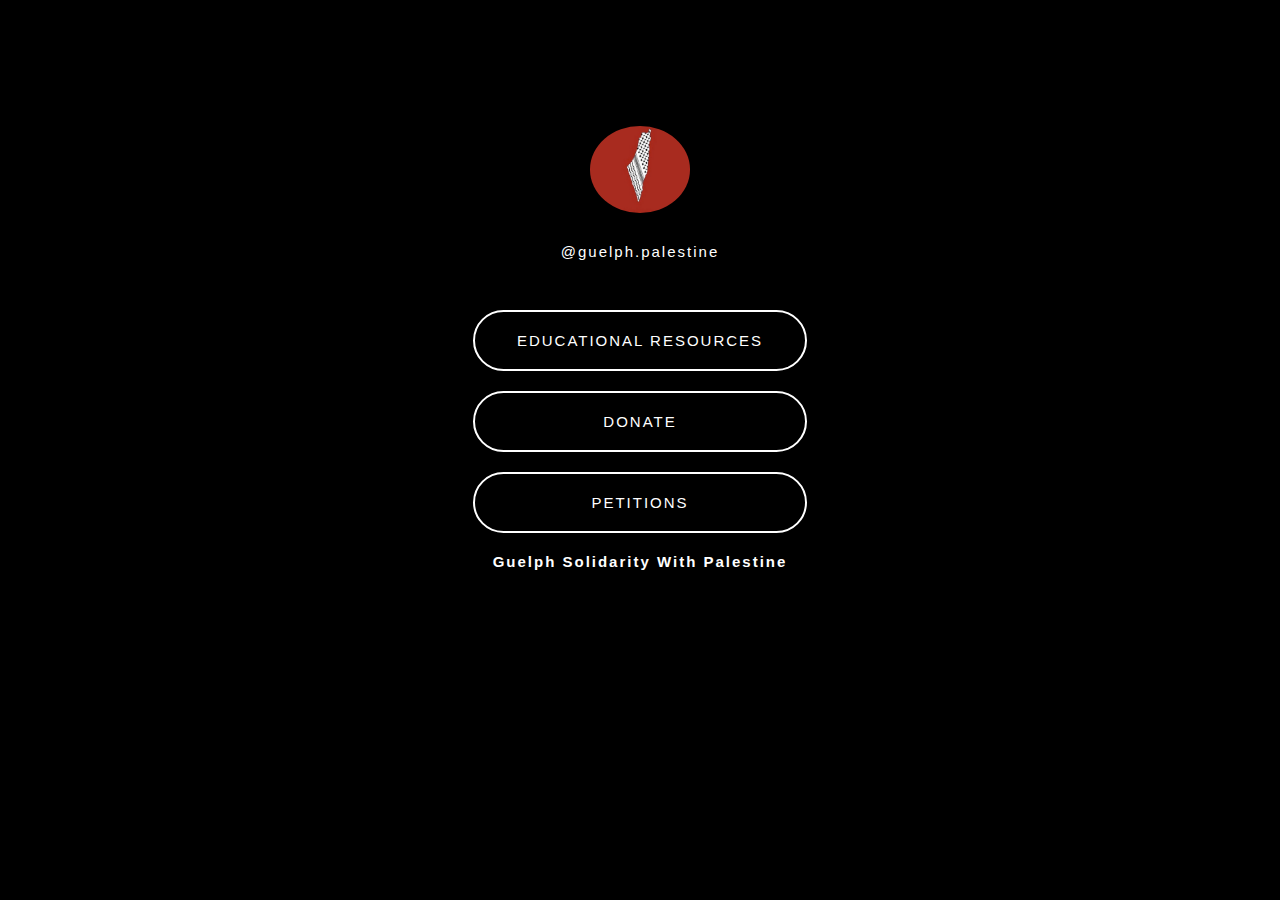
==== index.html @ f856da85 "added link folder" ====
<html lang="en">
<head>
    <meta charset="UTF-8">
    <meta http-equiv="X-UA-Compatible" content="IE=edge">
    <meta name="viewport" content="width=device-width, initial-scale=1.0">
    <link rel="stylesheet" href="styles.css">
    <title>Guelph Solidarity With Palestine</title>
</head>
<body>
    
    <!-- Profile Pic -->
    <img src="assets/profile.png" alt="" class="profile-picture">

    <!-- Profile Name -->

    <div class="profile-name">@guelph.palestine</div>

    <!-- Links -->
    <a href="https://guelphpalestine.github.io/links/resourse.html" class="links">EDUCATIONAL RESOURCES</a>
    <a href="#" class="links">DONATE</a>
    <a href="#" class="links">PETITIONS</a>
    

    <!-- Logo -->
    <div class="bottom-text">Guelph Solidarity With Palestine</div>
</body>
</html>
---- styles.css ----
body {
    background: black;
    color: white;
    font-family: 'Open Sans', sans-serif;
    font-size: 15px;
    letter-spacing: 2px;
}

img {
    border-radius: 50%;

}

.profile-picture {
    display: block;
    margin-left: auto;
    margin-right: auto;
    margin-top: 10%;
    height: auto;
    max-width: 100px;
}

.profile-name {
    text-align: center;
    padding: 30px;
}

.links {
    text-align: center;
    margin-top: 20px;
    padding: 20px;
    border: 1px solid white;
    border-width: 2px;
    border-radius: 40px;
    width: 290px;
    display: block;
    margin-left: auto;
    margin-right: auto;
}

a {
    text-decoration: none;
    color: white;
    transition: color 1s;
}

.bottom-text {
    text-align: center;
    margin-right: auto;
    font-size: 15px;
    font-weight: bold;
    padding: 20px;
}

a:hover {
    color: black;
    background: white;
}
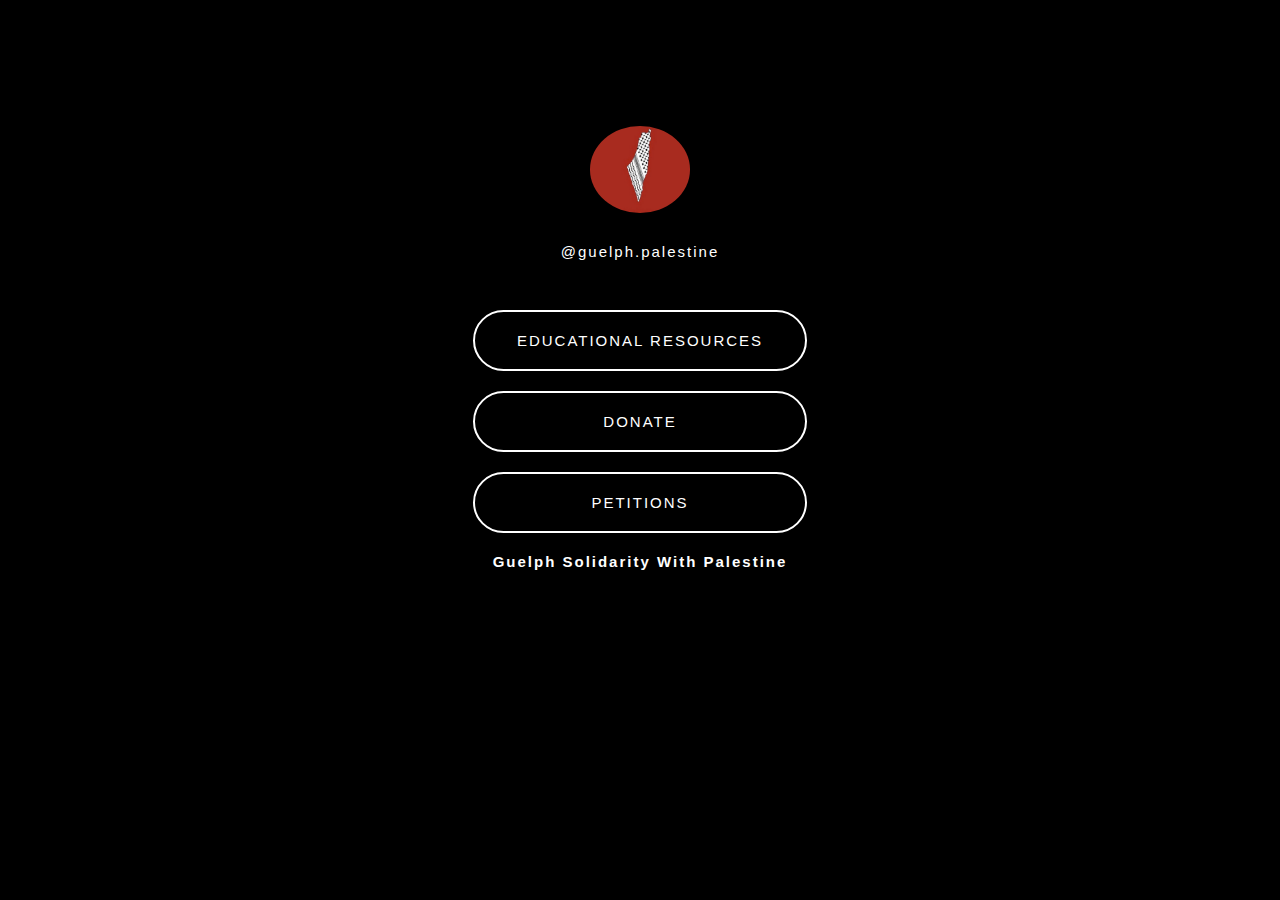
==== commit 622aa205: "added link folder" ====
--- a/index.html
+++ b/index.html
@@ -16,7 +16,7 @@
     <div class="profile-name">@guelph.palestine</div>
 
     <!-- Links -->
-    <a href="https://guelphpalestine.github.io/links/resourse.html" class="links">EDUCATIONAL RESOURCES</a>
+    <a href="links/resourse.html" class="links">EDUCATIONAL RESOURCES</a>
     <a href="#" class="links">DONATE</a>
     <a href="#" class="links">PETITIONS</a>
     
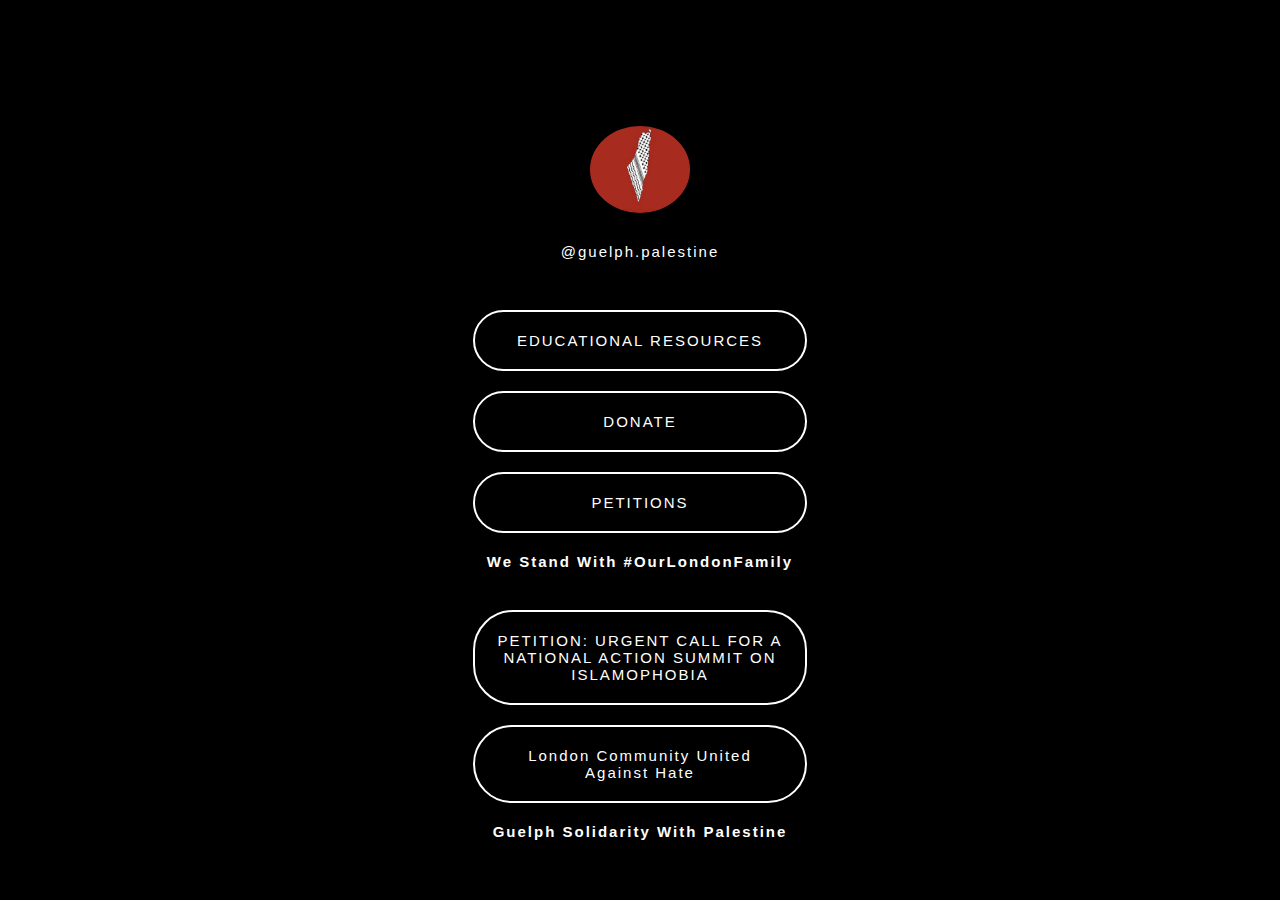
==== commit b0f17db4: "London addition'" ====
--- a/index.html
+++ b/index.html
@@ -9,18 +9,23 @@
 <body>
     
     <!-- Profile Pic -->
-    <img src="assets/profile.png" alt="" class="profile-picture">
+    <img src="assets/profile.png" alt="" style="border-radius: 50%;" class="profile-picture">
 
     <!-- Profile Name -->
 
     <div class="profile-name">@guelph.palestine</div>
 
     <!-- Links -->
-    <a href="links/resourse.html" class="links">EDUCATIONAL RESOURCES</a>
-    <a href="#" class="links">DONATE</a>
-    <a href="#" class="links">PETITIONS</a>
+    <a href="links/resource.html" class="links">EDUCATIONAL RESOURCES</a>
+    <a href="links/donate.html" class="links">DONATE</a>
+    <a href="links/petitions.html" class="links">PETITIONS</a>
+
+    <!-- London Fam -->
+    <div class="bottom-text">We Stand With #OurLondonFamily</div>
+
+    <a href="https://www.nccm.ca/london/" class="links" target="_blank" >PETITION: URGENT CALL FOR A NATIONAL ACTION SUMMIT ON ISLAMOPHOBIA</a>
+    <a href="https://www.launchgood.com/campaign/london_community_united_against_hate#!" class="links" target="_blank" >London Community United Against Hate</a>
     
-
     <!-- Logo -->
     <div class="bottom-text">Guelph Solidarity With Palestine</div>
 </body>
